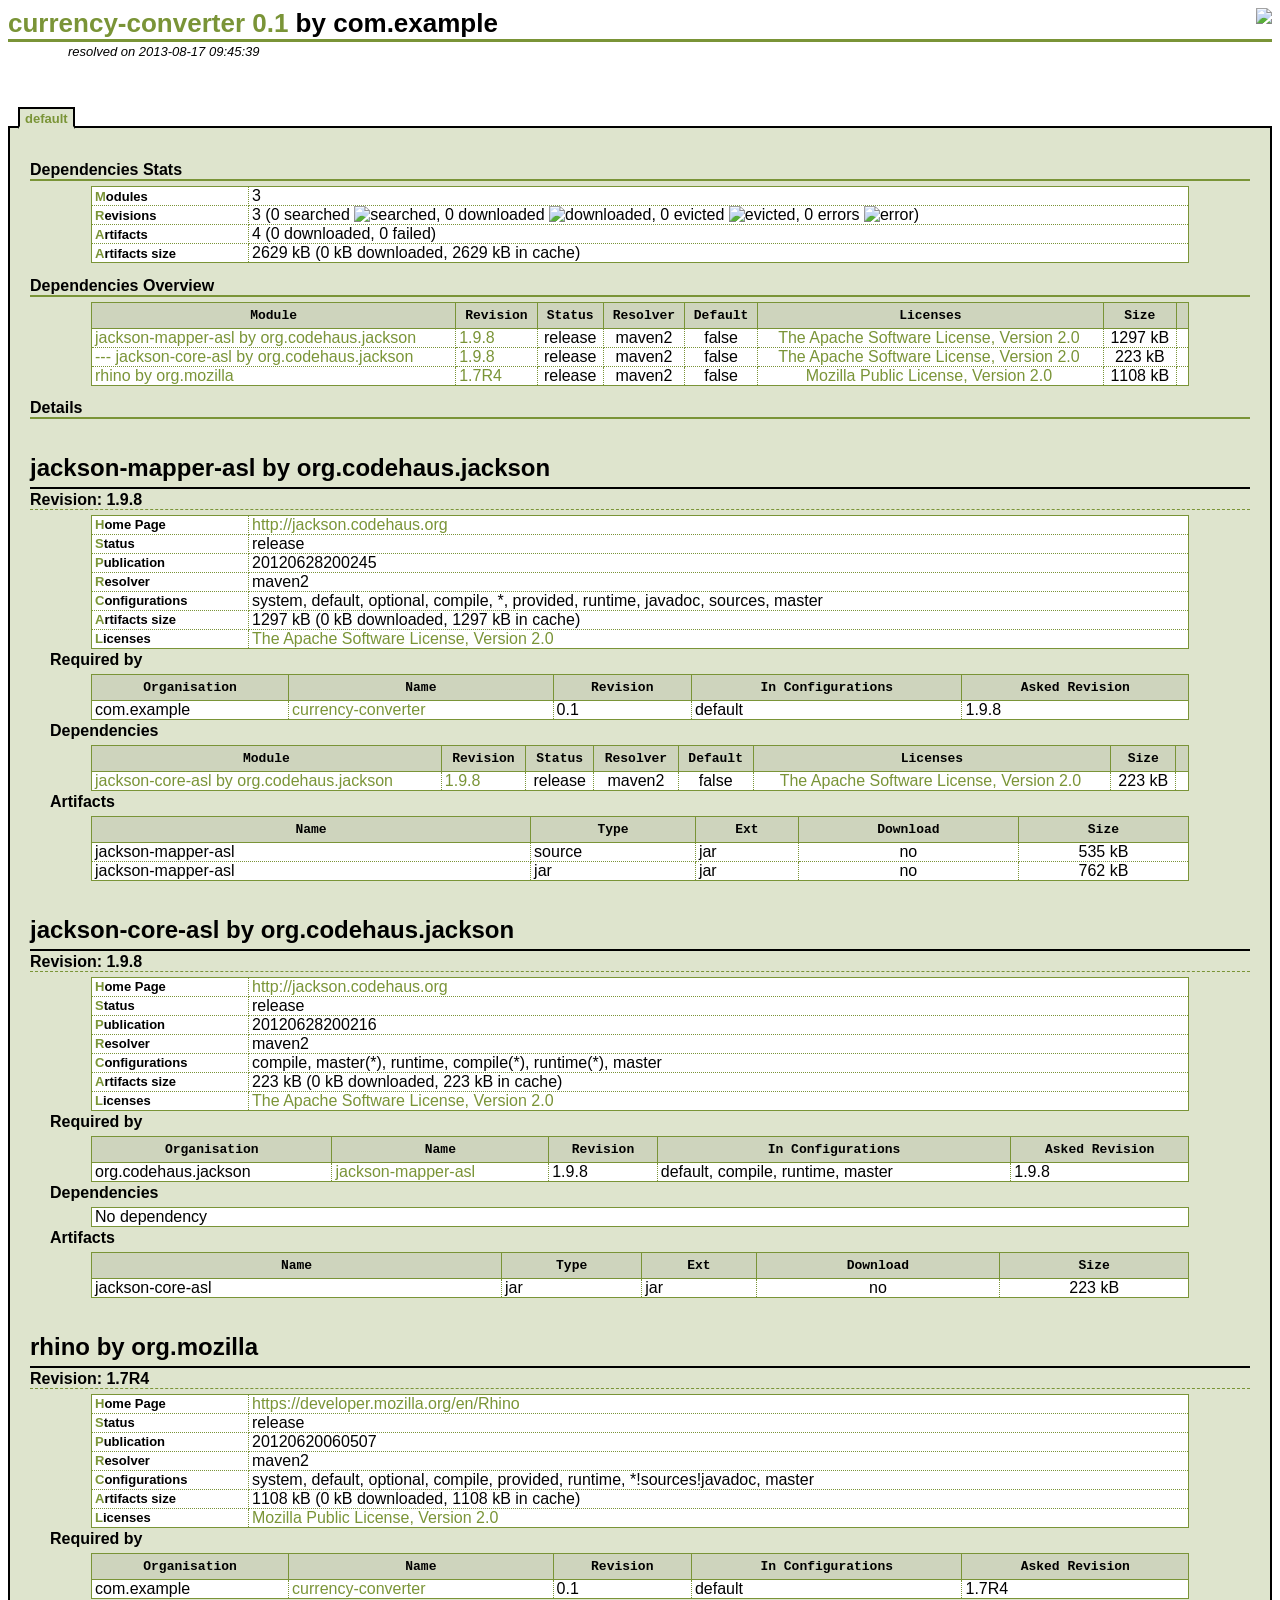
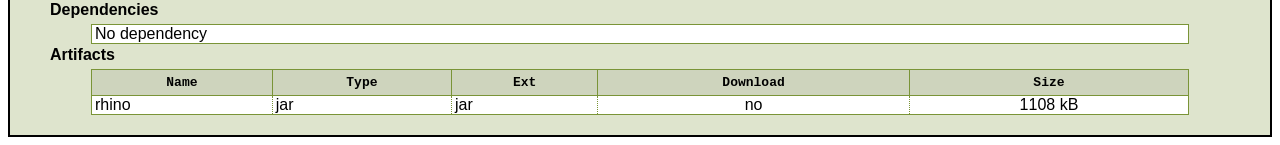
==== droid/lapser/ant/com.example-currency-converter-default.html @ d41ea74d "first draft" ====
<html>
<head>
<META http-equiv="Content-Type" content="text/html; charset=UTF-8">
<title>Ivy report :: currency-converter by com.example :: default</title>
<meta http-equiv="content-type" content="text/html; charset=ISO-8859-1">
<meta http-equiv="content-language" content="en">
<meta name="robots" content="index,follow">
<link rel="stylesheet" type="text/css" href="ivy-report.css">
</head>
<body>
<div id="logo">
<a href="http://ant.apache.org/ivy/"><img src="http://ant.apache.org/ivy/images/logo.png"></a>
</div>
<h1>
<a name="com.example-currency-converter"></a><span id="module">currency-converter 0.1</span> 
        by 
        <span id="organisation">com.example</span>
</h1>
<div id="date">
    resolved on 
      2013-08-17 09:45:39</div>
<ul id="confmenu">
<li>
<a class="active" href="com.example-currency-converter-default.html">default</a>
</li>
</ul>
<div id="content">
<h2>Dependencies Stats</h2>
<table class="header">
<tr>
<td class="title">Modules</td><td class="value">3</td>
</tr>
<tr>
<td class="title">Revisions</td><td class="value">3  
            (0 searched <img src="http://ant.apache.org/ivy/images/searched.gif" alt="searched" title="module revisions which required a search with a dependency resolver to be resolved">,
            0 downloaded <img src="http://ant.apache.org/ivy/images/downloaded.gif" alt="downloaded" title="module revisions for which ivy file was downloaded by dependency resolver">,
            0 evicted <img src="http://ant.apache.org/ivy/images/evicted.gif" alt="evicted" title="module revisions which were evicted by others">,
            0 errors <img src="http://ant.apache.org/ivy/images/error.gif" alt="error" title="module revisions on which error occurred">)</td>
</tr>
<tr>
<td class="title">Artifacts</td><td class="value">4 
            (0 downloaded,
            0 failed)</td>
</tr>
<tr>
<td class="title">Artifacts size</td><td class="value">2629 kB
            (0 kB downloaded,
            2629 kB in cache)</td>
</tr>
</table>
<h2>Dependencies Overview</h2>
<table class="deps">
<thead>
<tr>
<th>Module</th><th>Revision</th><th>Status</th><th>Resolver</th><th>Default</th><th>Licenses</th><th>Size</th><th></th>
</tr>
</thead>
<tbody>
<tr>
<td><a href="#org.codehaus.jackson-jackson-mapper-asl"> jackson-mapper-asl
         by
         org.codehaus.jackson</a></td><td><a href="#org.codehaus.jackson-jackson-mapper-asl-1.9.8">1.9.8</a></td><td align="center">release</td><td align="center">maven2</td><td align="center">false</td><td align="center"><span style="padding-right:3px;"><a href="http://www.apache.org/licenses/LICENSE-2.0.txt">The Apache Software License, Version 2.0</a></span></td><td align="center">1297 kB
    </td><td align="center"></td>
</tr>
<tr>
<td><a href="#org.codehaus.jackson-jackson-core-asl">--- jackson-core-asl
         by
         org.codehaus.jackson</a></td><td><a href="#org.codehaus.jackson-jackson-core-asl-1.9.8">1.9.8</a></td><td align="center">release</td><td align="center">maven2</td><td align="center">false</td><td align="center"><span style="padding-right:3px;"><a href="http://www.apache.org/licenses/LICENSE-2.0.txt">The Apache Software License, Version 2.0</a></span></td><td align="center">223 kB
    </td><td align="center"></td>
</tr>
<tr>
<td><a href="#org.mozilla-rhino"> rhino
         by
         org.mozilla</a></td><td><a href="#org.mozilla-rhino-1.7R4">1.7R4</a></td><td align="center">release</td><td align="center">maven2</td><td align="center">false</td><td align="center"><span style="padding-right:3px;"><a href="http://www.mozilla.org/MPL/2.0/index.txt">Mozilla Public License, Version 2.0</a></span></td><td align="center">1108 kB
    </td><td align="center"></td>
</tr>
</tbody>
</table>
<h2>Details</h2>
<h3>
<a name="org.codehaus.jackson-jackson-mapper-asl"></a>jackson-mapper-asl by org.codehaus.jackson</h3>
<h4>
<a name="org.codehaus.jackson-jackson-mapper-asl-1.9.8"></a>
           Revision: 1.9.8<span style="padding-left:15px;"></span>
</h4>
<table class="header">
<tr>
<td class="title">Home Page</td><td class="value"><a href="http://jackson.codehaus.org">http://jackson.codehaus.org</a></td>
</tr>
<tr>
<td class="title">Status</td><td class="value">release</td>
</tr>
<tr>
<td class="title">Publication</td><td class="value">20120628200245</td>
</tr>
<tr>
<td class="title">Resolver</td><td class="value">maven2</td>
</tr>
<tr>
<td class="title">Configurations</td><td class="value">system, default, optional, compile, *, provided, runtime, javadoc, sources, master</td>
</tr>
<tr>
<td class="title">Artifacts size</td><td class="value">1297 kB
            (0 kB downloaded,
            1297 kB in cache)</td>
</tr>
<tr>
<td class="title">Licenses</td><td class="value"><span style="padding-right:3px;"><a href="http://www.apache.org/licenses/LICENSE-2.0.txt">The Apache Software License, Version 2.0</a></span></td>
</tr>
</table>
<h5>Required by</h5>
<table>
<thead>
<tr>
<th>Organisation</th><th>Name</th><th>Revision</th><th>In Configurations</th><th>Asked Revision</th>
</tr>
</thead>
<tbody>
<tr>
<td>com.example</td><td><a href="#com.example-currency-converter">currency-converter</a></td><td>0.1</td><td>default</td><td>1.9.8</td>
</tr>
</tbody>
</table>
<h5>Dependencies</h5>
<table class="deps">
<thead>
<tr>
<th>Module</th><th>Revision</th><th>Status</th><th>Resolver</th><th>Default</th><th>Licenses</th><th>Size</th><th></th>
</tr>
</thead>
<tbody>
<tr>
<td><a href="#org.codehaus.jackson-jackson-core-asl"> jackson-core-asl
         by
         org.codehaus.jackson</a></td><td><a href="#org.codehaus.jackson-jackson-core-asl-1.9.8">1.9.8</a></td><td align="center">release</td><td align="center">maven2</td><td align="center">false</td><td align="center"><span style="padding-right:3px;"><a href="http://www.apache.org/licenses/LICENSE-2.0.txt">The Apache Software License, Version 2.0</a></span></td><td align="center">223 kB
    </td><td align="center"></td>
</tr>
</tbody>
</table>
<h5>Artifacts</h5>
<table>
<thead>
<tr>
<th>Name</th><th>Type</th><th>Ext</th><th>Download</th><th>Size</th>
</tr>
</thead>
<tbody>
<tr>
<td>jackson-mapper-asl</td><td>source</td><td>jar</td><td align="center">no</td><td align="center">535 kB</td>
</tr>
<tr>
<td>jackson-mapper-asl</td><td>jar</td><td>jar</td><td align="center">no</td><td align="center">762 kB</td>
</tr>
</tbody>
</table>
<h3>
<a name="org.codehaus.jackson-jackson-core-asl"></a>jackson-core-asl by org.codehaus.jackson</h3>
<h4>
<a name="org.codehaus.jackson-jackson-core-asl-1.9.8"></a>
           Revision: 1.9.8<span style="padding-left:15px;"></span>
</h4>
<table class="header">
<tr>
<td class="title">Home Page</td><td class="value"><a href="http://jackson.codehaus.org">http://jackson.codehaus.org</a></td>
</tr>
<tr>
<td class="title">Status</td><td class="value">release</td>
</tr>
<tr>
<td class="title">Publication</td><td class="value">20120628200216</td>
</tr>
<tr>
<td class="title">Resolver</td><td class="value">maven2</td>
</tr>
<tr>
<td class="title">Configurations</td><td class="value">compile, master(*), runtime, compile(*), runtime(*), master</td>
</tr>
<tr>
<td class="title">Artifacts size</td><td class="value">223 kB
            (0 kB downloaded,
            223 kB in cache)</td>
</tr>
<tr>
<td class="title">Licenses</td><td class="value"><span style="padding-right:3px;"><a href="http://www.apache.org/licenses/LICENSE-2.0.txt">The Apache Software License, Version 2.0</a></span></td>
</tr>
</table>
<h5>Required by</h5>
<table>
<thead>
<tr>
<th>Organisation</th><th>Name</th><th>Revision</th><th>In Configurations</th><th>Asked Revision</th>
</tr>
</thead>
<tbody>
<tr>
<td>org.codehaus.jackson</td><td><a href="#org.codehaus.jackson-jackson-mapper-asl">jackson-mapper-asl</a></td><td>1.9.8</td><td>default, compile, runtime, master</td><td>1.9.8</td>
</tr>
</tbody>
</table>
<h5>Dependencies</h5>
<table>
<tr>
<td>
    No dependency
    </td>
</tr>
</table>
<h5>Artifacts</h5>
<table>
<thead>
<tr>
<th>Name</th><th>Type</th><th>Ext</th><th>Download</th><th>Size</th>
</tr>
</thead>
<tbody>
<tr>
<td>jackson-core-asl</td><td>jar</td><td>jar</td><td align="center">no</td><td align="center">223 kB</td>
</tr>
</tbody>
</table>
<h3>
<a name="org.mozilla-rhino"></a>rhino by org.mozilla</h3>
<h4>
<a name="org.mozilla-rhino-1.7R4"></a>
           Revision: 1.7R4<span style="padding-left:15px;"></span>
</h4>
<table class="header">
<tr>
<td class="title">Home Page</td><td class="value"><a href="https://developer.mozilla.org/en/Rhino">https://developer.mozilla.org/en/Rhino</a></td>
</tr>
<tr>
<td class="title">Status</td><td class="value">release</td>
</tr>
<tr>
<td class="title">Publication</td><td class="value">20120620060507</td>
</tr>
<tr>
<td class="title">Resolver</td><td class="value">maven2</td>
</tr>
<tr>
<td class="title">Configurations</td><td class="value">system, default, optional, compile, provided, runtime, *!sources!javadoc, master</td>
</tr>
<tr>
<td class="title">Artifacts size</td><td class="value">1108 kB
            (0 kB downloaded,
            1108 kB in cache)</td>
</tr>
<tr>
<td class="title">Licenses</td><td class="value"><span style="padding-right:3px;"><a href="http://www.mozilla.org/MPL/2.0/index.txt">Mozilla Public License, Version 2.0</a></span></td>
</tr>
</table>
<h5>Required by</h5>
<table>
<thead>
<tr>
<th>Organisation</th><th>Name</th><th>Revision</th><th>In Configurations</th><th>Asked Revision</th>
</tr>
</thead>
<tbody>
<tr>
<td>com.example</td><td><a href="#com.example-currency-converter">currency-converter</a></td><td>0.1</td><td>default</td><td>1.7R4</td>
</tr>
</tbody>
</table>
<h5>Dependencies</h5>
<table>
<tr>
<td>
    No dependency
    </td>
</tr>
</table>
<h5>Artifacts</h5>
<table>
<thead>
<tr>
<th>Name</th><th>Type</th><th>Ext</th><th>Download</th><th>Size</th>
</tr>
</thead>
<tbody>
<tr>
<td>rhino</td><td>jar</td><td>jar</td><td align="center">no</td><td align="center">1108 kB</td>
</tr>
</tbody>
</table>
</div>
</body>
</html>
---- droid/lapser/ant/ivy-report.css ----
/*
 *  Licensed to the Apache Software Foundation (ASF) under one or more
 *  contributor license agreements.  See the NOTICE file distributed with
 *  this work for additional information regarding copyright ownership.
 *  The ASF licenses this file to You under the Apache License, Version 2.0
 *  (the "License"); you may not use this file except in compliance with
 *  the License.  You may obtain a copy of the License at
 *
 *      http://www.apache.org/licenses/LICENSE-2.0
 *
 *  Unless required by applicable law or agreed to in writing, software
 *  distributed under the License is distributed on an "AS IS" BASIS,
 *  WITHOUT WARRANTIES OR CONDITIONS OF ANY KIND, either express or implied.
 *  See the License for the specific language governing permissions and
 *  limitations under the License.
 *
 */
 
body {
	font-family:"Trebuchet MS",Verdana,Geneva,Arial,Helvetica,sans-serif;
	font-size:small; 
}

div#logo {
    float: right; 
    padding-left: 10px; 
    padding-bottom: 10px; 
    background: white;
    text-align: center;
}

#logo img {
	border: 0;
}

div#date {
	font-style:     italic;
	padding-left:	60px;
    padding-bottom: 40px; 
}


h1 {
    margin-bottom:2px;
    
	border-color:#7A9437;
	border-style:solid;
	border-width:0 0 3px 0;
}

span#module {
	color:#7A9437;
	text-decoration:none;
}

span#organisation {
	color:black;
	text-decoration:none;
}

#confmenu {
	color: #000;
	border-bottom: 2px solid black;
	margin: 12px 0px 0px 0px;
	padding: 0px;
	z-index: 1;
	padding-left: 10px 
}

#confmenu li {
	display: inline;
	overflow: hidden;
	list-style-type: none; 
}

#confmenu a, a.active {
	color: #DEDECF;
	background: #898B5E;
	font: bold 1em "Trebuchet MS", Arial, sans-serif;
	border: 2px solid black;
	padding: 2px 5px 0px 5px;
	text-decoration: none; 
}

/*
background: #ABAD85 #CED4BD
background: #DEE4CD
 */

#confmenu a.active {
	color: #7A9437;
	background: #DEE4CD;
	border-bottom: 3px solid #DEE4CD;
}

#confmenu a:hover {
	color: #fff;
	background: #ADC09F; 
}

#confmenu a:visited {
	color: #DEDECF; 
}

#confmenu a.active:visited {
	color: #7A9437; 
}

#confmenu a.active:hover {
	background: #DEE4CD;
	color: #DEDECF; 
}

#content {
	background: #DEE4CD;
	padding: 20px;
	border: 2px solid black;
	border-top: none;
	z-index: 2;	
}

#content a {
	text-decoration: none;
	color: #E8E9BE; 
}

#content a:hover { 
  background: #898B5E; 
}


h2 {
    margin-bottom:2px;
    font-size:medium;
    
    border-color:#7A9437;
    border-style:solid;
    border-width:0 0 2px 0;
}

h3 {
    margin-top:30px;
    margin-bottom:2px;
    padding: 5 5 5 0;
    font-size: 24px;
    border-style:solid;
    border-width:0 0 2px 0;
}

h4 {
    margin-bottom:2px;
    margin-top:2px;
    font-size:medium;
    
    border-color:#7A9437;
    border-style:dashed;
    border-width:0 0 1px 0;
}

h5 {
    margin-bottom:2px;
    margin-top:2px;
    margin-left:20px;
    font-size:medium;
}

span.resolved {
	padding-left: 15px;
	font-weight: 500;
	font-size: small;
}


#content table  {
	border-collapse:collapse;
	width:90%;
	margin:auto;
	margin-top: 5px;
}
#content thead {
	background-color:#CED4BD;
	border:1px solid #7A9437;
}
#content tbody {
	border-collapse:collapse;
	background-color:#FFFFFF;
	border:1px solid #7A9437;
}

#content th {
	font-family:monospace;
	border:1px solid #7A9437;
	padding:5px;
}

#content td {
	border:1px dotted #7A9437;
	padding:0 3 0 3;
}

#content table a {
	color:#7A9437;
	text-decoration:none;
}

#content table a:hover {
	background-color:#CED4BD;
	color:#7A9437;
}



table.deps  {
	border-collapse:collapse;
	width:90%;
	margin:auto;
	margin-top: 5px;
}

table.deps thead {
	background-color:#CED4BD;
	border:1px solid #7A9437;
}
table.deps tbody {
	border-collapse:collapse;
	background-color:#FFFFFF;
	border:1px solid #7A9437;
}

table.deps th {
	font-family:monospace;
	border:1px solid #7A9437;
	padding:2;
}

table.deps td {
	border:1px dotted #7A9437;
	padding:0 3 0 3;
}





table.header  {
	border:0;
	width:90%;
	margin:auto;
	margin-top: 5px;
}

table.header thead {
	border:0;
}
table.header tbody {
	border:0;
}
table.header tr {
	padding:0px;
	border:0;
}
table.header td {
	padding:0 3 0 3;
	border:0;
}

td.title {
    width:150px;
    margin-right:15px;

	font-size:small;
	font-weight:700;
}

td.title:first-letter {
	color:#7A9437;
	background-color:transparent;
}
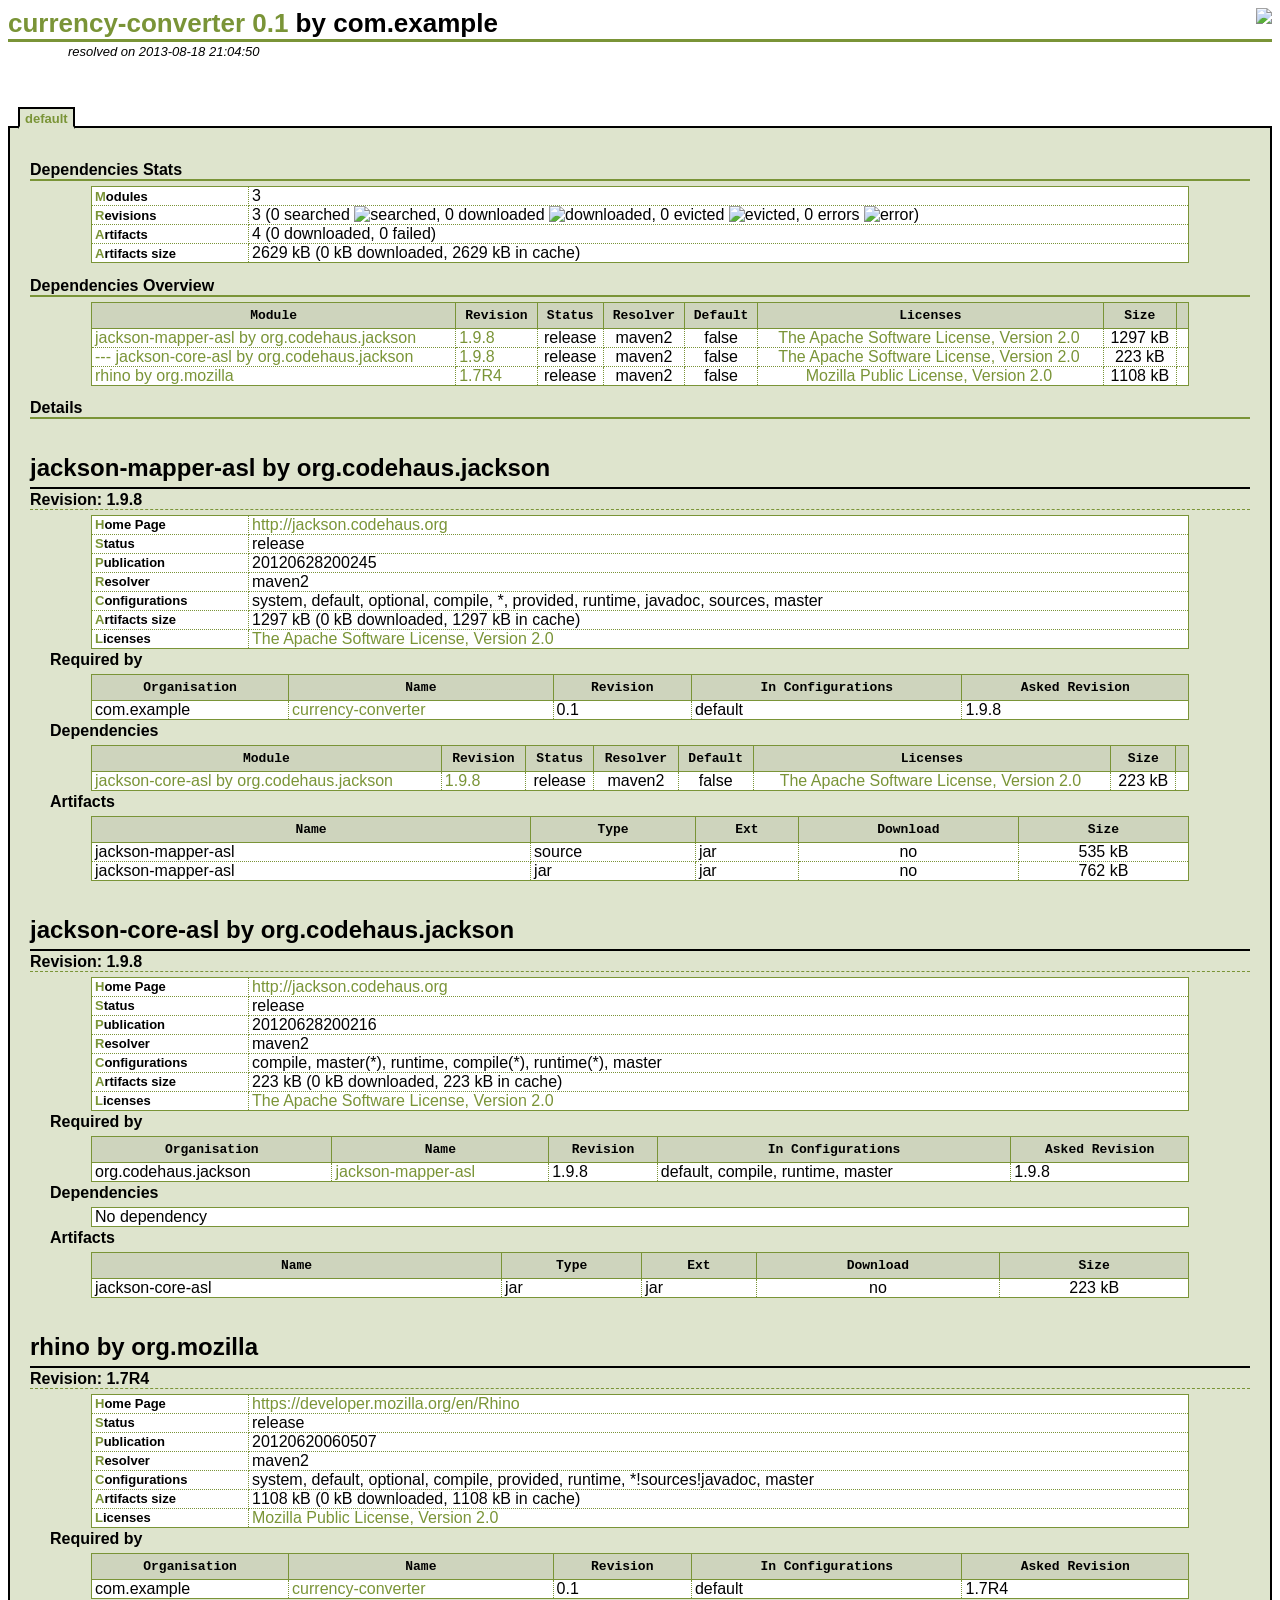
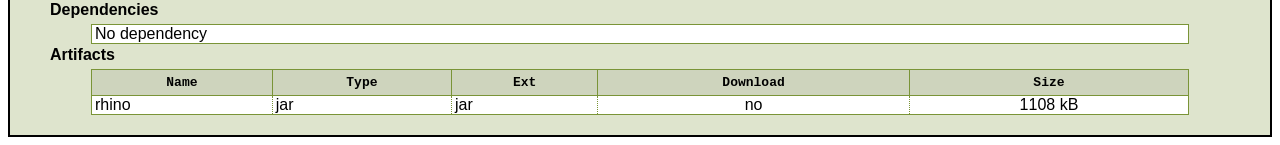
==== commit 71d7e1fb: "finally working on android" ====
--- a/droid/lapser/ant/com.example-currency-converter-default.html
+++ b/droid/lapser/ant/com.example-currency-converter-default.html
@@ -18,7 +18,7 @@
 </h1>
 <div id="date">
     resolved on 
-      2013-08-17 09:45:39</div>
+      2013-08-18 21:04:50</div>
 <ul id="confmenu">
 <li>
 <a class="active" href="com.example-currency-converter-default.html">default</a>
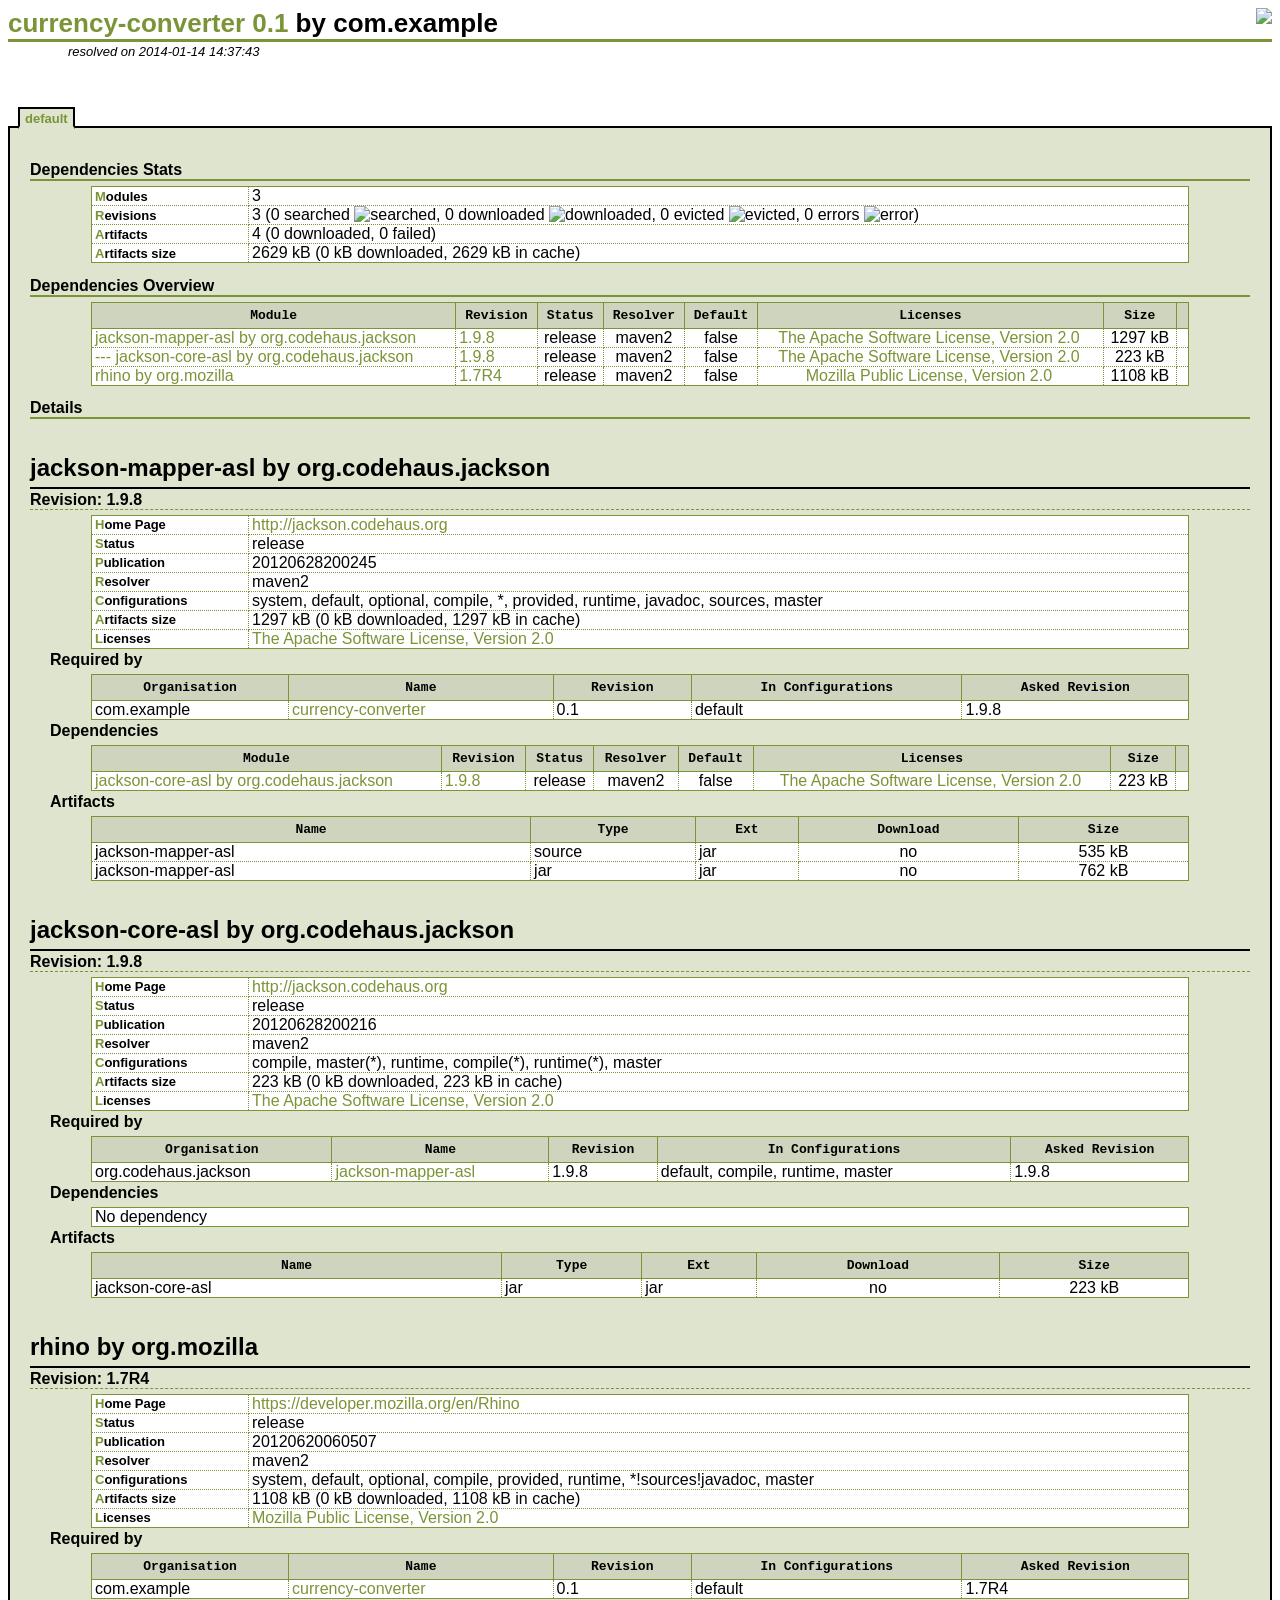
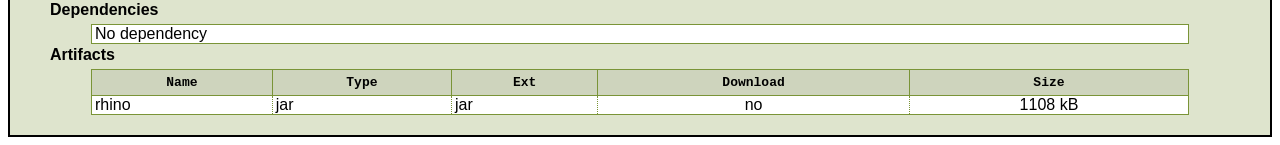
==== commit 9b105a56: "[SB] ok for android" ====
--- a/droid/lapser/ant/com.example-currency-converter-default.html
+++ b/droid/lapser/ant/com.example-currency-converter-default.html
@@ -18,7 +18,7 @@
 </h1>
 <div id="date">
     resolved on 
-      2013-08-18 21:04:50</div>
+      2014-01-14 14:37:43</div>
 <ul id="confmenu">
 <li>
 <a class="active" href="com.example-currency-converter-default.html">default</a>
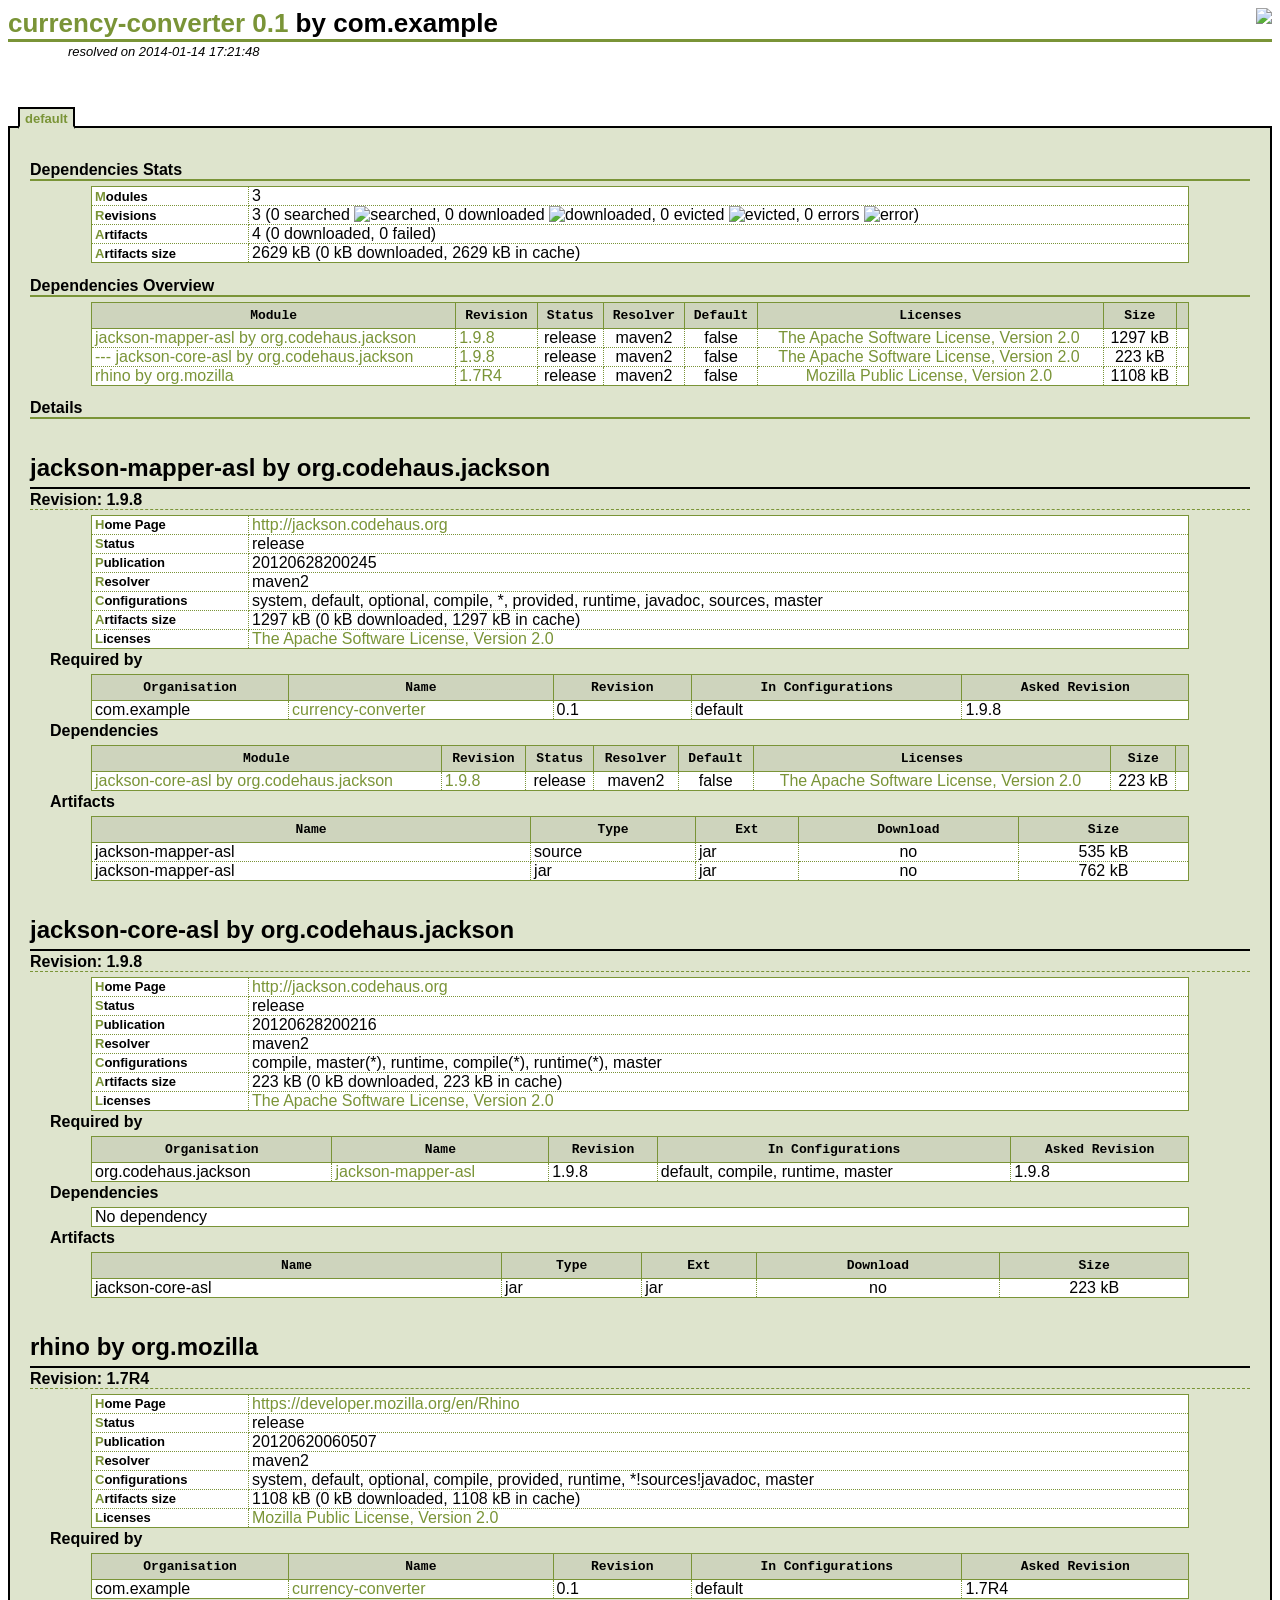
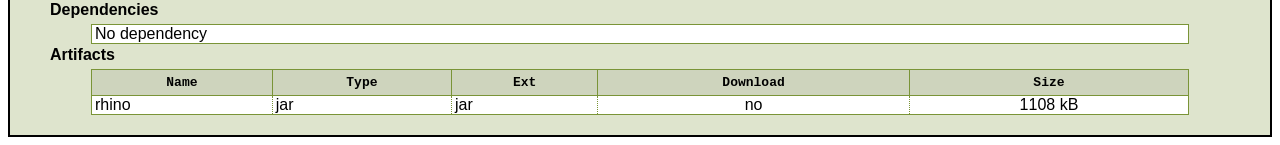
==== commit 7bc5c6b3: "[SB] new android version, full screen" ====
--- a/droid/lapser/ant/com.example-currency-converter-default.html
+++ b/droid/lapser/ant/com.example-currency-converter-default.html
@@ -18,7 +18,7 @@
 </h1>
 <div id="date">
     resolved on 
-      2014-01-14 14:37:43</div>
+      2014-01-14 17:21:48</div>
 <ul id="confmenu">
 <li>
 <a class="active" href="com.example-currency-converter-default.html">default</a>
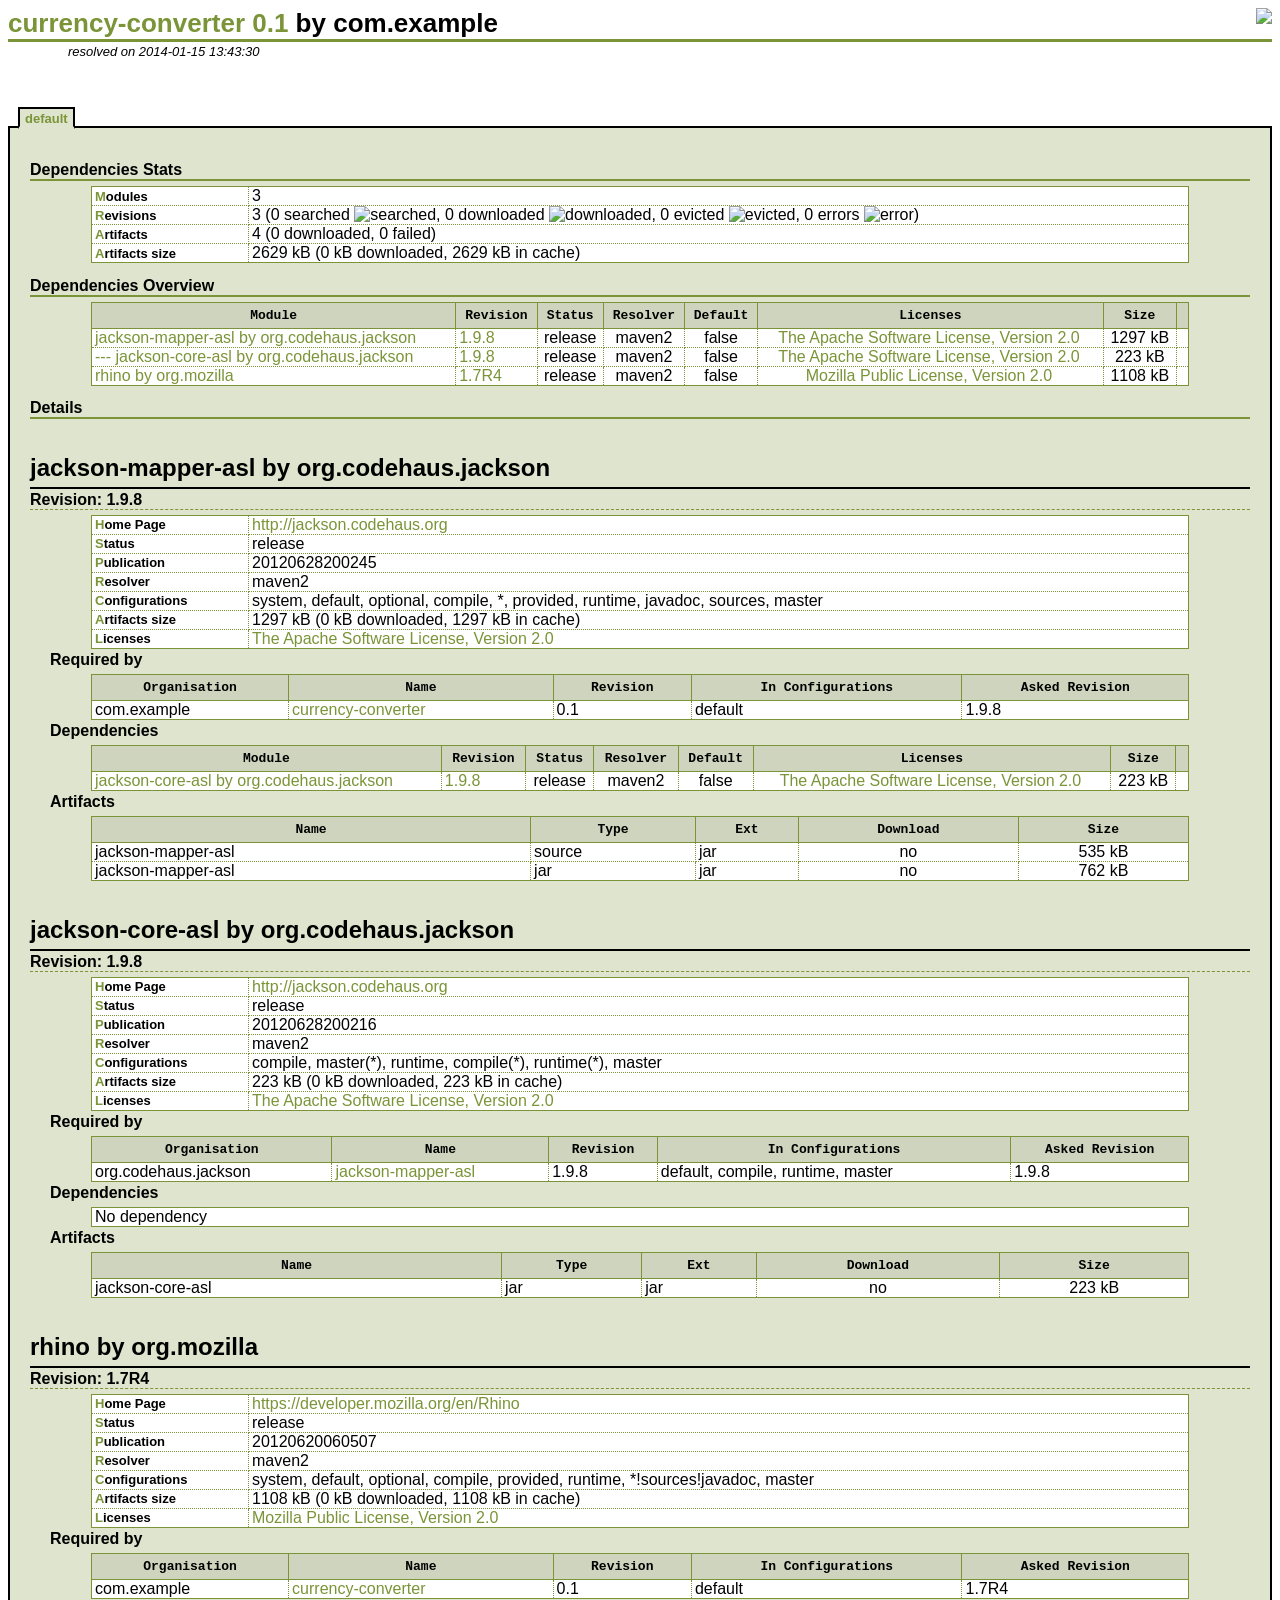
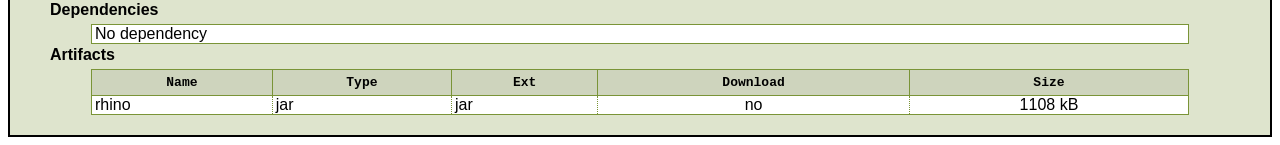
==== commit 5cfe1c71: "[SB] fix the clock on android" ====
--- a/droid/lapser/ant/com.example-currency-converter-default.html
+++ b/droid/lapser/ant/com.example-currency-converter-default.html
@@ -18,7 +18,7 @@
 </h1>
 <div id="date">
     resolved on 
-      2014-01-14 17:21:48</div>
+      2014-01-15 13:43:30</div>
 <ul id="confmenu">
 <li>
 <a class="active" href="com.example-currency-converter-default.html">default</a>
